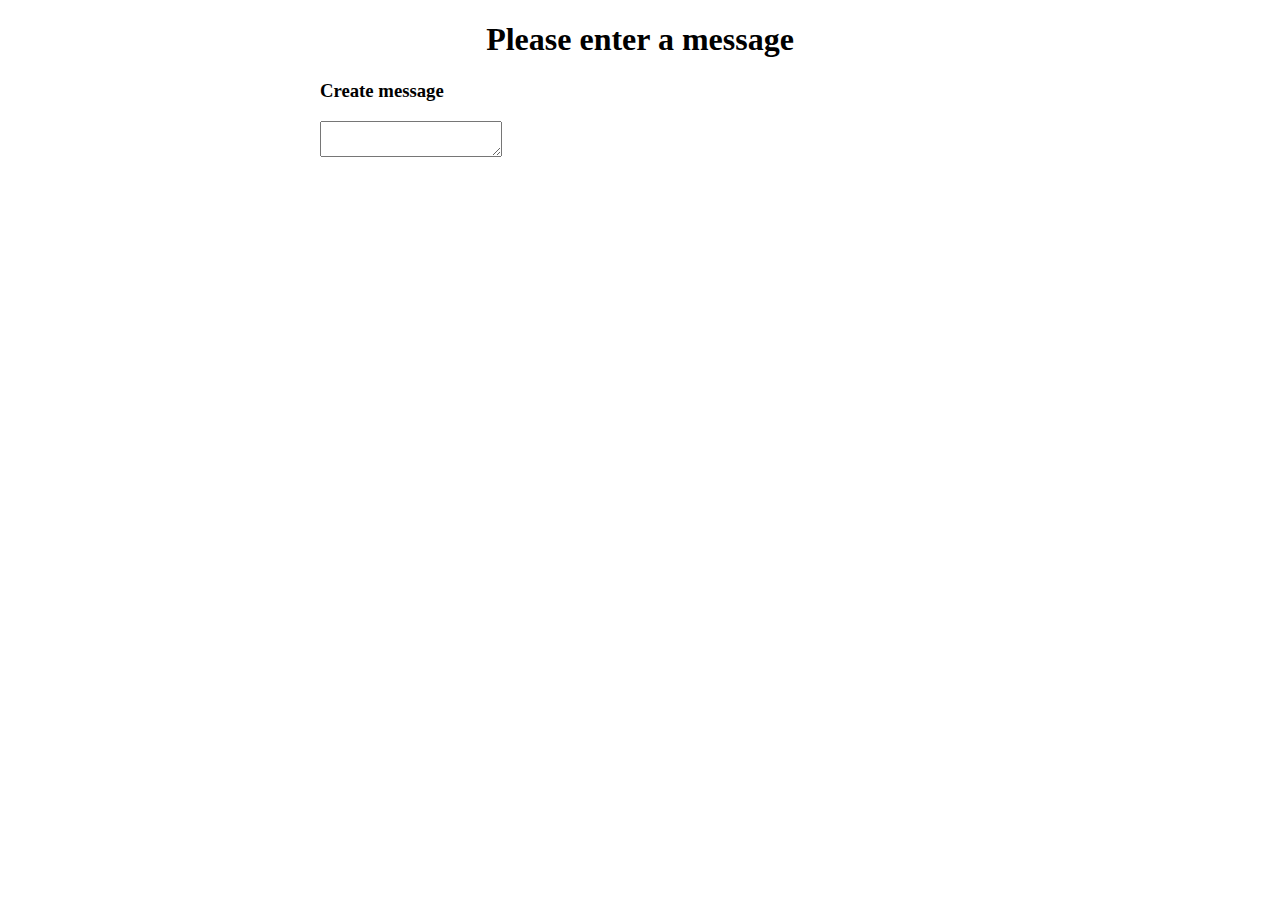
==== index.html @ 4864577e "handling an empty message" ====
<!DOCTYPE html>
<html>
    <head>
        <style>
            html, div {
                margin: 0;
            }

            #container {
                width: 640px;
                margin: 0 auto;                
            }
            #message {
                text-align: center;
            }

        </style>
    <script src="https://code.jquery.com/jquery-3.4.0.min.js" crossorigin="anonymous"></script>
    </head>
<body>
    <div id="container">
        <h1 id="message"></h1>
        <div id="creator">
            <h3>Create message</h3>
            <textarea id="new-message"></textarea>
            <p id="encoded-message"></p>
            <a id="new-url" href="#"></a>
        </div>

    </div>
    <script>

        function b64EncodeUnicode(str) {
            // first we use encodeURIComponent to get percent-encoded UTF-8,
            // then we convert the percent encodings into raw bytes which
            // can be fed into btoa.
            return btoa(encodeURIComponent(str).replace(/%([0-9A-F]{2})/g,
                function toSolidBytes(match, p1) {
                    return String.fromCharCode('0x' + p1);
            }));
        }

        function b64DecodeUnicode(str) {
            // Going backwards: from bytestream, to percent-encoding, to original string.
            return decodeURIComponent(atob(str).split('').map(function(c) {
                return '%' + ('00' + c.charCodeAt(0).toString(16)).slice(-2);
            }).join(''));
        }  

        const getMessage = () => {
            const url = new URL(window.location.href)
            const encoded = url.searchParams.get("m")
            if (encoded === undefined) {
                return "Empty message"
            } else {
                try {
                    return b64DecodeUnicode(encoded)
                } catch (err) {
                    console.log(err)
                    return "Please enter a message"
                }
            }
        }

        const buildUrl = (message) => {
            return window.location.origin + "?m=" + message
        }

        (function(){
            $("#message").text(getMessage())
            const encodedMessage = $("#encoded-message")
            const newUrl = $("#new-url")
            $("#new-message").on("change keyup paste", (e) => {
                const encoded = b64EncodeUnicode(e.target.value)
                const url = buildUrl(encoded)

                encodedMessage.text(encoded)                
                newUrl.text(url)
                newUrl.attr("href", url)
                });
        })();

    </script>
</body>
</html>
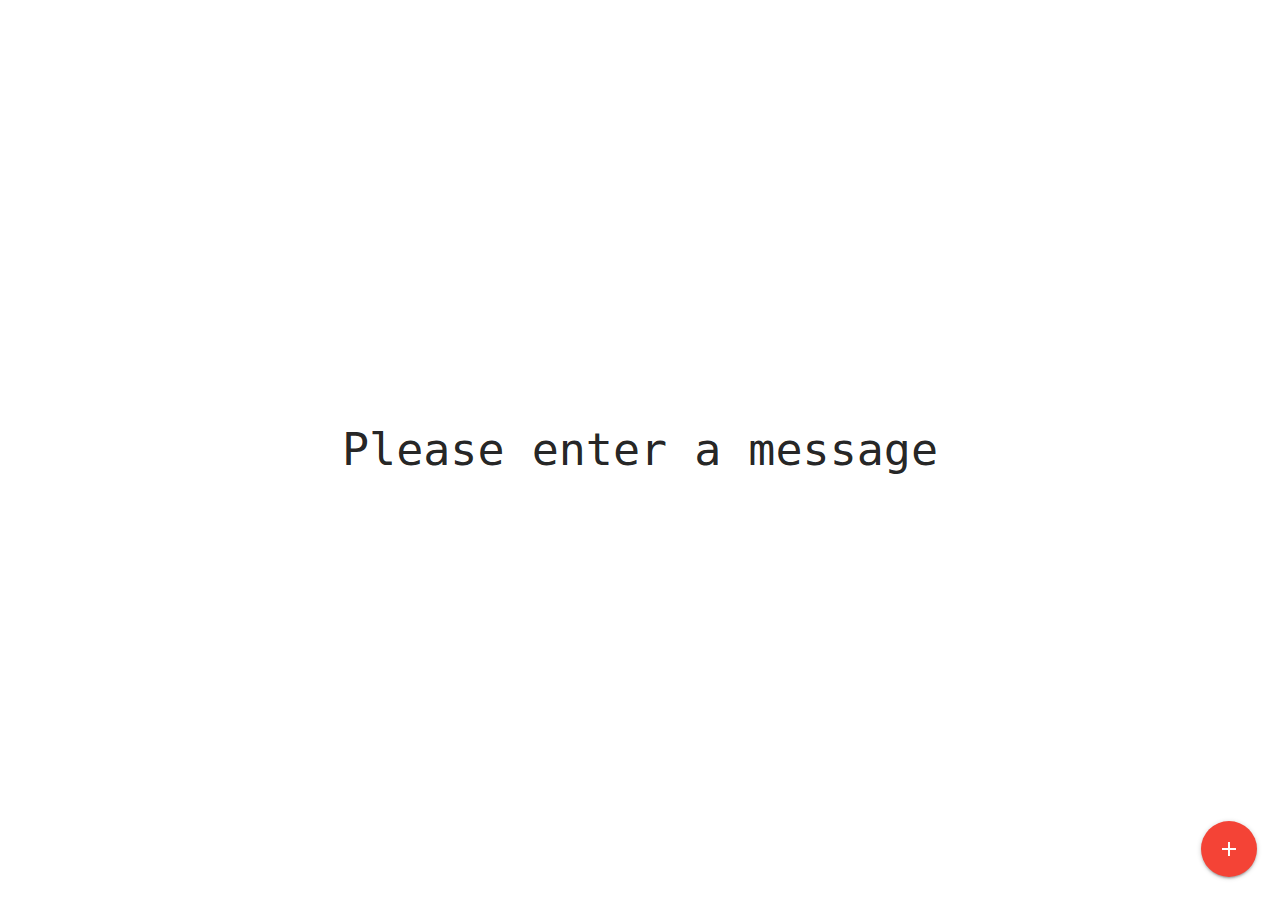
==== commit 18365617: "editor & preview added" ====
--- a/index.html
+++ b/index.html
@@ -1,51 +1,30 @@
 <!DOCTYPE html>
 <html>
     <head>
-        <style>
-            html, div {
-                margin: 0;
-            }
-
-            #container {
-                width: 640px;
-                margin: 0 auto;                
-            }
-            #message {
-                text-align: center;
-            }
-
-        </style>
-    <script src="https://code.jquery.com/jquery-3.4.0.min.js" crossorigin="anonymous"></script>
+        <link rel="stylesheet" href="css/styles.css">
+        <link rel="stylesheet" href="https://cdnjs.cloudflare.com/ajax/libs/materialize/1.0.0/css/materialize.min.css">
+        <link href="https://fonts.googleapis.com/icon?family=Material+Icons" rel="stylesheet">        
+        <script src="https://cdnjs.cloudflare.com/ajax/libs/materialize/1.0.0/js/materialize.min.js"></script>        
+        <script src="https://code.jquery.com/jquery-3.4.0.min.js" crossorigin="anonymous"></script>
+        <meta name="viewport" content="width=device-width, initial-scale=1.0"/>   
     </head>
 <body>
-    <div id="container">
-        <h1 id="message"></h1>
-        <div id="creator">
-            <h3>Create message</h3>
-            <textarea id="new-message"></textarea>
-            <p id="encoded-message"></p>
-            <a id="new-url" href="#"></a>
+    <div class="container">
+        <div class="valign-wrapper">
+            <div class="center-align">
+                <pre id="message" class="message"></pre>
+            </div>
+        </div>
+
+        <div class="fixed-action-btn">
+            <a class="btn-floating btn-large red" href="/new.html">
+                <i class="large material-icons">add</i>
+            </a>
         </div>
 
     </div>
-    <script>
-
-        function b64EncodeUnicode(str) {
-            // first we use encodeURIComponent to get percent-encoded UTF-8,
-            // then we convert the percent encodings into raw bytes which
-            // can be fed into btoa.
-            return btoa(encodeURIComponent(str).replace(/%([0-9A-F]{2})/g,
-                function toSolidBytes(match, p1) {
-                    return String.fromCharCode('0x' + p1);
-            }));
-        }
-
-        function b64DecodeUnicode(str) {
-            // Going backwards: from bytestream, to percent-encoding, to original string.
-            return decodeURIComponent(atob(str).split('').map(function(c) {
-                return '%' + ('00' + c.charCodeAt(0).toString(16)).slice(-2);
-            }).join(''));
-        }  
+    <script type="module">
+        import { b64DecodeUnicode } from './js/commons.js';
 
         const getMessage = () => {
             const url = new URL(window.location.href)
@@ -62,23 +41,9 @@
             }
         }
 
-        const buildUrl = (message) => {
-            return window.location.origin + "?m=" + message
-        }
-
-        (function(){
+        $(document).ready(() => {
             $("#message").text(getMessage())
-            const encodedMessage = $("#encoded-message")
-            const newUrl = $("#new-url")
-            $("#new-message").on("change keyup paste", (e) => {
-                const encoded = b64EncodeUnicode(e.target.value)
-                const url = buildUrl(encoded)
-
-                encodedMessage.text(encoded)                
-                newUrl.text(url)
-                newUrl.attr("href", url)
-                });
-        })();
+        })
 
     </script>
 </body>
--- a/css/styles.css
+++ b/css/styles.css
@@ -0,0 +1,19 @@
+html, body, .container {
+    height: 100%;
+}
+
+.valign-wrapper {
+    height: 100%;
+}
+
+div.center-align {
+    width: 100%;
+}
+
+pre.message {
+    font-size: 3em;
+}
+
+#message {    
+    width: 100%;
+}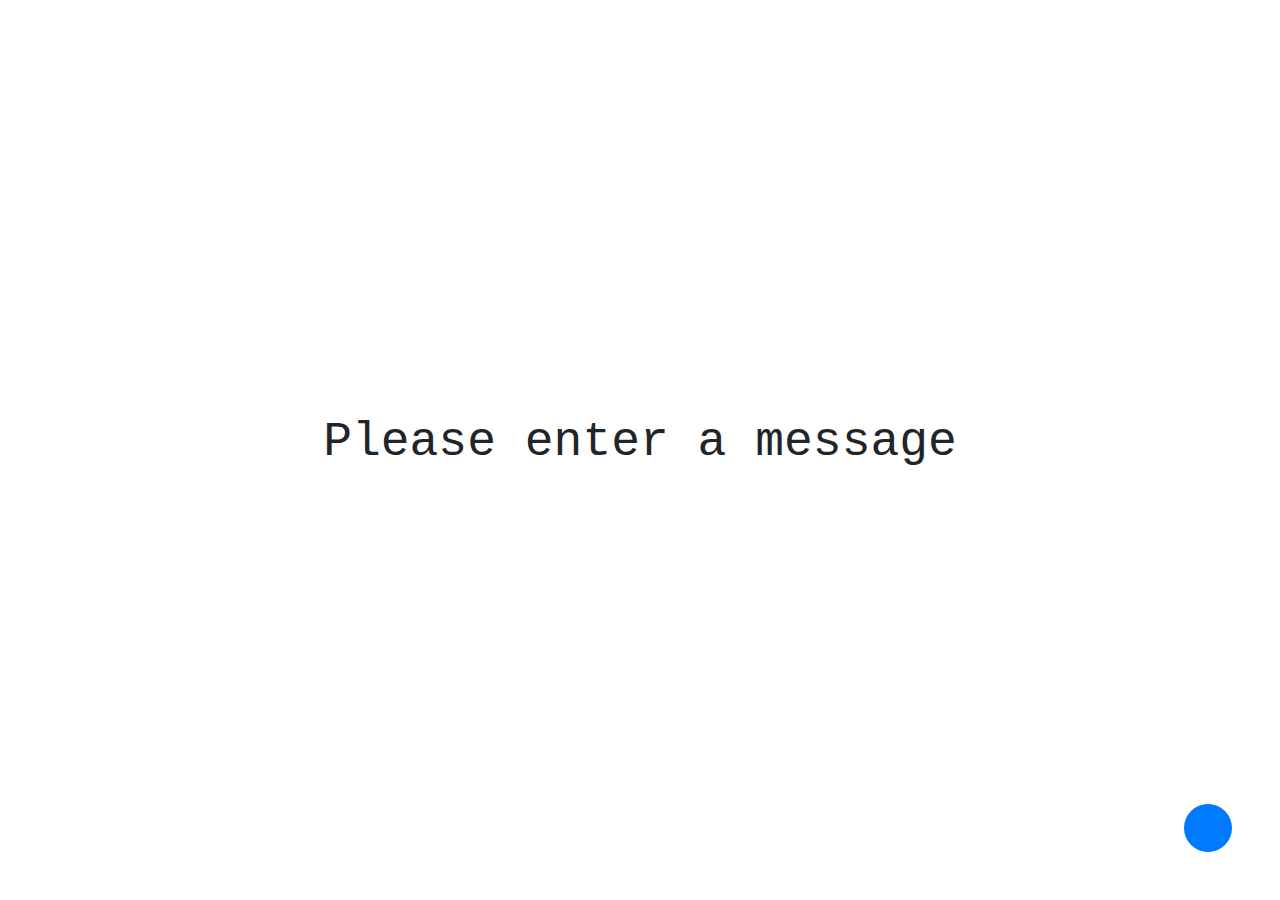
==== commit 299262db: "message screen: bootstrap" ====
--- a/index.html
+++ b/index.html
@@ -1,24 +1,30 @@
 <!DOCTYPE html>
 <html>
     <head>
+        <meta charset="utf-8">
+        <meta name="viewport" content="width=device-width, initial-scale=1, shrink-to-fit=no">
         <link rel="stylesheet" href="css/styles.css">
-        <link rel="stylesheet" href="https://cdnjs.cloudflare.com/ajax/libs/materialize/1.0.0/css/materialize.min.css">
-        <link href="https://fonts.googleapis.com/icon?family=Material+Icons" rel="stylesheet">        
-        <script src="https://cdnjs.cloudflare.com/ajax/libs/materialize/1.0.0/js/materialize.min.js"></script>        
-        <script src="https://code.jquery.com/jquery-3.4.0.min.js" crossorigin="anonymous"></script>
-        <meta name="viewport" content="width=device-width, initial-scale=1.0"/>   
+        <link rel="stylesheet" href="https://use.fontawesome.com/releases/v5.8.2/css/all.css" integrity="sha384-oS3vJWv+0UjzBfQzYUhtDYW+Pj2yciDJxpsK1OYPAYjqT085Qq/1cq5FLXAZQ7Ay" crossorigin="anonymous">
+
+        <!-- Bootstrap CSS -->
+        <link rel="stylesheet" href="./css/bootstrap.min.css">
+
+        <!-- jQuery first, then Popper.js, then Bootstrap JS -->
+        <script src="https://code.jquery.com/jquery-3.3.1.slim.min.js"></script>
+        <script src="https://cdnjs.cloudflare.com/ajax/libs/popper.js/1.14.7/umd/popper.min.js" integrity="sha384-UO2eT0CpHqdSJQ6hJty5KVphtPhzWj9WO1clHTMGa3JDZwrnQq4sF86dIHNDz0W1" crossorigin="anonymous"></script>
+        <script src="./js/bootstrap.min.js"></script>
     </head>
 <body>
     <div class="container">
-        <div class="valign-wrapper">
-            <div class="center-align">
+        <div class="row vertical-center">
+            <div class="col">
                 <pre id="message" class="message"></pre>
             </div>
         </div>
 
-        <div class="fixed-action-btn">
-            <a class="btn-floating btn-large red" href="/new.html">
-                <i class="large material-icons">add</i>
+        <div class="fab">
+            <a class="badge-circle btn-primary" href="/new.html">
+                <span class="fas fa-plus fa-2x"></span>            
             </a>
         </div>
 
--- a/css/styles.css
+++ b/css/styles.css
@@ -10,8 +10,45 @@
     width: 100%;
 }
 
+.vertical-center {
+    height: 100%;
+    min-height: 100%;
+    min-height: 100vh;
+
+    display: flex;
+    align-items: center;
+}
+
 pre.message {
+    text-align: center;    
     font-size: 3em;
+}
+
+.fab {
+    position: absolute;
+    right: 0;
+    bottom: 0;
+    margin-right: 48px;
+    margin-bottom: 48px;
+}
+
+.badge-circle {
+    width: 48px;
+    height: 48px;
+    line-height: 48px; /* adjust line height to align vertically */
+    padding: 0;
+    margin: 0;
+    border-radius: 50%;
+    display: block;
+    color: white;
+    background-color: chartreuse;
+    text-align: center;
+}
+
+.badge-circle span {
+    padding: 0;
+    margin: 0;
+    vertical-align: middle;
 }
 
 #message {    
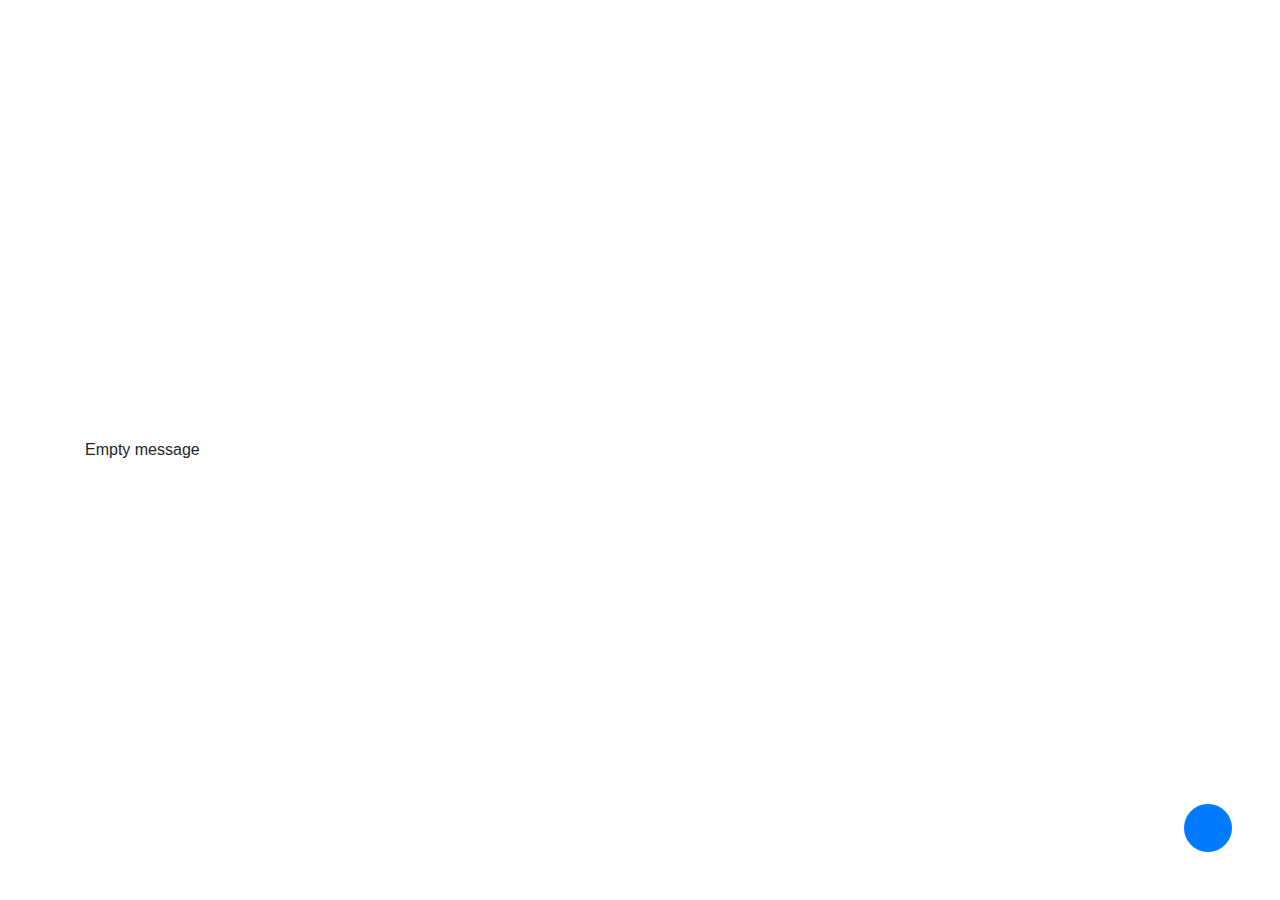
==== commit 1f7db2c8: "image support" ====
--- a/index.html
+++ b/index.html
@@ -17,7 +17,7 @@
 <body>
     <div class="container">
         <div class="row vertical-center">
-            <div class="col">
+            <div class="col" id="message-container">
                 <pre id="message" class="message"></pre>
             </div>
         </div>
@@ -30,25 +30,28 @@
 
     </div>
     <script type="module">
-        import { b64DecodeUnicode } from './js/commons.js';
-
-        const getMessage = () => {
+        import { decodeState, getMessageElement } from './js/commons.js';
+        
+        const render = (container) => {
             const url = new URL(window.location.href)
             const encoded = url.searchParams.get("m")
             if (encoded === undefined) {
-                return "Empty message"
+                container.text('Empty message')
             } else {
                 try {
-                    return b64DecodeUnicode(encoded)
+                    const el = getMessageElement(decodeState(encoded))
+                    container.empty()
+                    container.append(el)
                 } catch (err) {
                     console.log(err)
-                    return "Please enter a message"
+                    container.text('Empty message')
                 }
             }
         }
 
         $(document).ready(() => {
-            $("#message").text(getMessage())
+            const messageContainer = $('#message-container')
+            render(messageContainer)
         })
 
     </script>
--- a/css/styles.css
+++ b/css/styles.css
@@ -51,6 +51,18 @@
     vertical-align: middle;
 }
 
+.tab-pane {
+    padding: 8px;
+}
+
+.image {
+    margin-bottom: 48px;
+}
+
+.center {
+    text-align: center;
+}
+
 #message {    
     width: 100%;
 }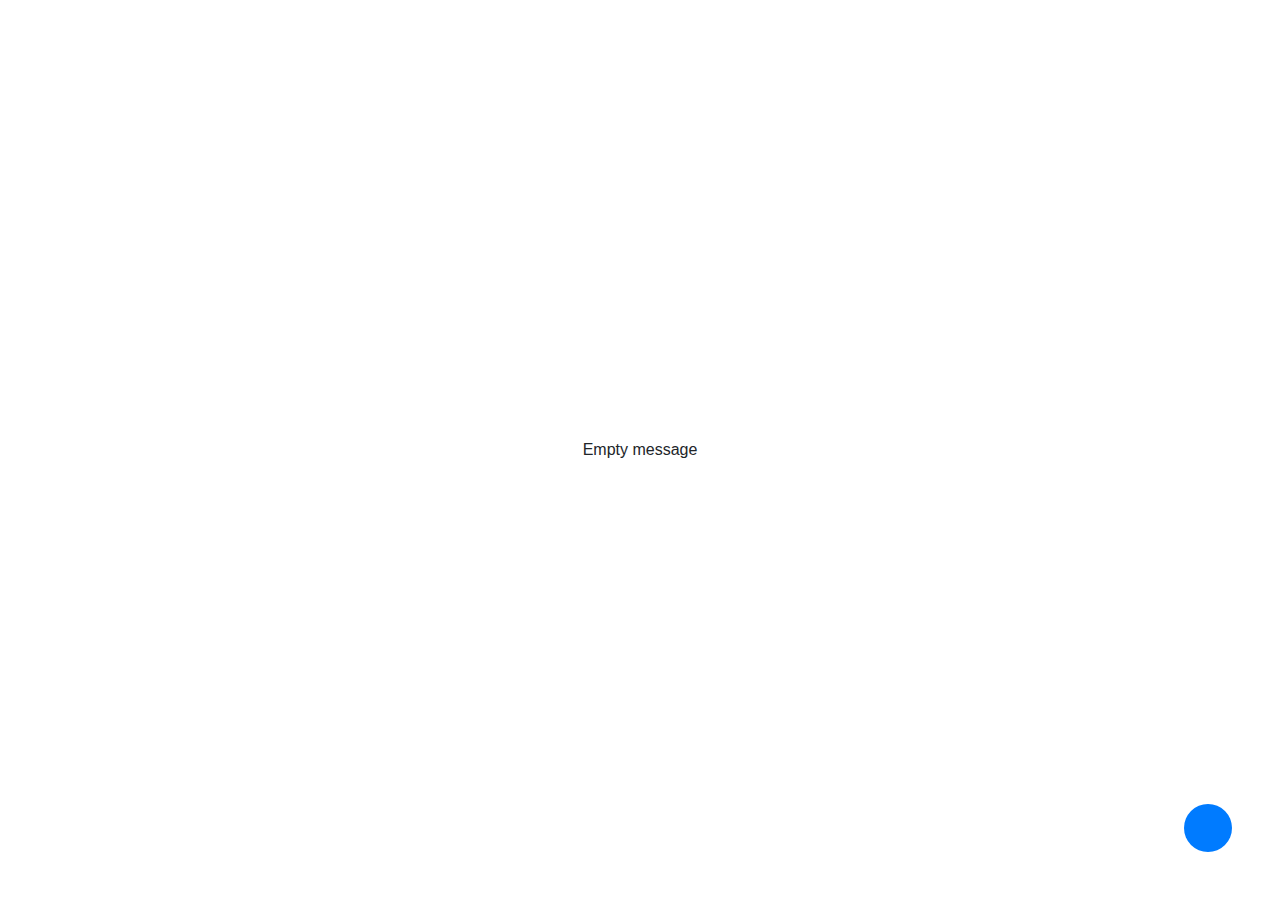
==== commit 0c68d03e: "centering md content" ====
--- a/index.html
+++ b/index.html
@@ -3,6 +3,9 @@
     <head>
         <meta charset="utf-8">
         <meta name="viewport" content="width=device-width, initial-scale=1, shrink-to-fit=no">
+        <meta property="og:title" content="Graffiti" />
+        <meta property="og:description" content="Share a message encoded purely in the URL" />
+
         <link rel="stylesheet" href="css/styles.css">
         <link rel="stylesheet" href="https://use.fontawesome.com/releases/v5.8.2/css/all.css" integrity="sha384-oS3vJWv+0UjzBfQzYUhtDYW+Pj2yciDJxpsK1OYPAYjqT085Qq/1cq5FLXAZQ7Ay" crossorigin="anonymous">
 
@@ -10,15 +13,17 @@
         <link rel="stylesheet" href="./css/bootstrap.min.css">
 
         <!-- jQuery first, then Popper.js, then Bootstrap JS -->
-        <script src="https://code.jquery.com/jquery-3.3.1.slim.min.js"></script>
+        <script src="./bower_components/jquery/dist/jquery.min.js"></script>
         <script src="https://cdnjs.cloudflare.com/ajax/libs/popper.js/1.14.7/umd/popper.min.js" integrity="sha384-UO2eT0CpHqdSJQ6hJty5KVphtPhzWj9WO1clHTMGa3JDZwrnQq4sF86dIHNDz0W1" crossorigin="anonymous"></script>
         <script src="./js/bootstrap.min.js"></script>
+
+        <script src="./bower_components/showdown/dist/showdown.min.js"></script>
     </head>
 <body>
     <div class="container">
         <div class="row vertical-center">
-            <div class="col" id="message-container">
-                <pre id="message" class="message"></pre>
+            <div class="col">
+                <div id="message-container"></div>                
             </div>
         </div>
 
--- a/css/styles.css
+++ b/css/styles.css
@@ -63,6 +63,8 @@
     text-align: center;
 }
 
-#message {    
-    width: 100%;
+#message-container {    
+    display: flex;
+    align-items: center;
+    justify-content: center;
 }